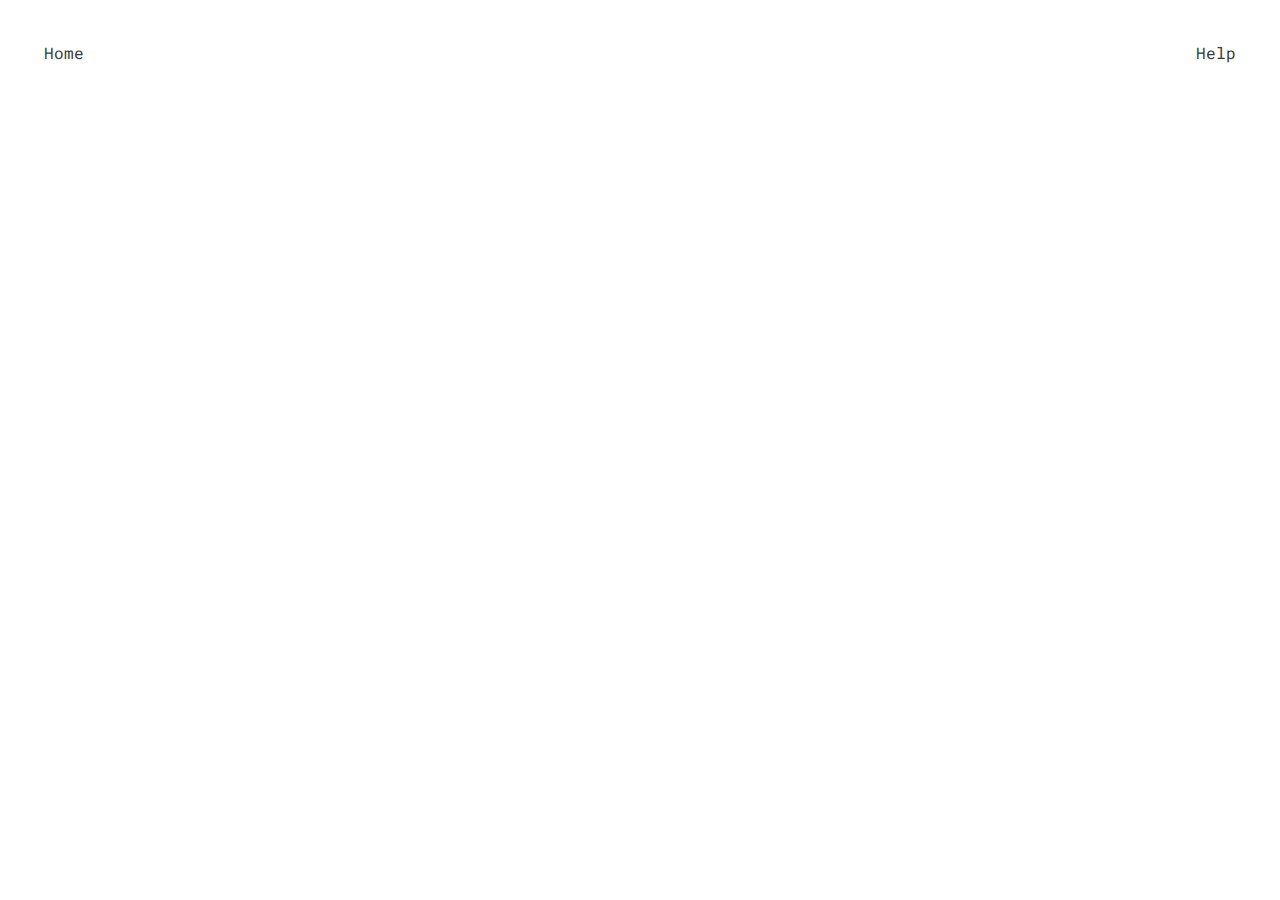
==== index.html @ 74657f7d "Initial commit" ====
<!DOCTYPE html>
<html lang="en">
<head>
    <meta charset="UTF-8">
    <meta name="viewport" content="width=device-width, initial-scale=1.0">
    <title>Fortune Cookie Zodiac</title>
    <link rel="stylesheet" href="css/normalize.css">
    <link rel="stylesheet" href="css/style.css">
</head>
<body>

    <header class="help-header">
        <a href="index.html">Home</a>
        <a href="help.html">Help</a>
    </header>


</body>
</html>
---- css/style.css ----
@font-face {
    font-family: PP Editorial New;
    src: url(../typography/PPEditorialNew-Ultralight.woff2) format('woff2');
    font-weight: 200;
    font-style: normal;
    font-display: swap;
}

@font-face {
    font-family: Roboto Mono;
    src: url(../typography/RobotoMono-Regular.woff2) format('woff2');
    font-weight: normal;
    font-style: normal;
    font-display: swap;
}

@keyframes fadeInUp {
    from {
      opacity: 0;
      transform: translateY(20px);
    }
    to {
      opacity: 1;
      transform: translateY(0);
    }
}

@keyframes headerFadeInUp {
    from {
      opacity: 0;
    }
    to {
      opacity: 1;
    }
}

html{
    /* design system colors for the website */
    --background-color: #FFFFFF;
    --primary-color: #3A3A3A;
    --secondary-color: #FC474D;
}

* {
    box-sizing: border-box;
   }

body {
    background-color: var(--background-color);
}

h1{
    font-family: PP Editorial New, 'Times New Roman', Times, serif;
    font-weight: 100;
    font-size: 50px;
    line-height: 41px;
    color: var(--primary-color);
    margin: 81px 0 36px 0;
}

h2{
    font-family: PP Editorial New, 'Times New Roman', Times, serif;
    font-weight: 100;
    font-size: 28px;
    line-height: 31px;
    color: var(--secondary-color);
    margin: 36px 0 10px 0;
}

h3{
    font-family: PP Editorial New, 'Times New Roman', Times, serif;
    font-weight: 100;
    font-size: 24px;
    color: var(--primary-color);
    margin-block: 8px;
}

p{
    font-family: Roboto Mono, 'Courier New', Courier, monospace;
    font-weight: 400;
    font-size: 16px;
    line-height: 20px;
    color: var(--primary-color);
}

.help-header {
    display: flex;
    justify-content: space-between;
    align-items: center;
    margin: 44px 0 44px 0;
    animation: headerFadeInUp 0.45s ease-in-out forwards;
}

.help-header a {
    text-decoration: none;
    color: var(--primary-color);
    font-family: Roboto Mono, 'Courier New', Courier, monospace;
    font-size: 16px;
}

.help-header a:hover {
    color: var(--secondary-color);
}

.h3-list {
    list-style-position: outside;
    display: flex;
    flex-direction: column;
    align-items: center;
    margin-bottom: 60px;
}

.help-container {
    display: flex;
    flex-direction: column;
    align-items: center;
    border: 1px dashed var(--primary-color);
    border-radius: 4px;
    margin-bottom: 36px;
    padding-inline: 55px;
    background-color: #FFFFFF;
    max-width: 696px;
    filter: drop-shadow(-4px 4px 3.1px rgba(0, 0, 0, 0.10));
}

.hca {
    animation: fadeInUp .45s ease-in-out forwards;
}

.hcb {
    opacity: 0;
    animation: fadeInUp 0.33s ease-in-out .5s forwards;
}

.help-content {
    display: flex;
    flex-direction: column;
    align-items: center;
    max-width: 587px;
    height: auto;
}

.faq {
    margin-block: 0;
}

.help-container p.faq:last-child {
    margin-bottom: 60px;
}

.help-container h2,
.help-container .faq {
    text-align: left;
    align-self: flex-start;
}

@media (min-width: 1200px) {
    body {
        margin-inline: 44px;
    }

    .help {
        max-width: 696px;
        margin-inline: auto;
    }
}
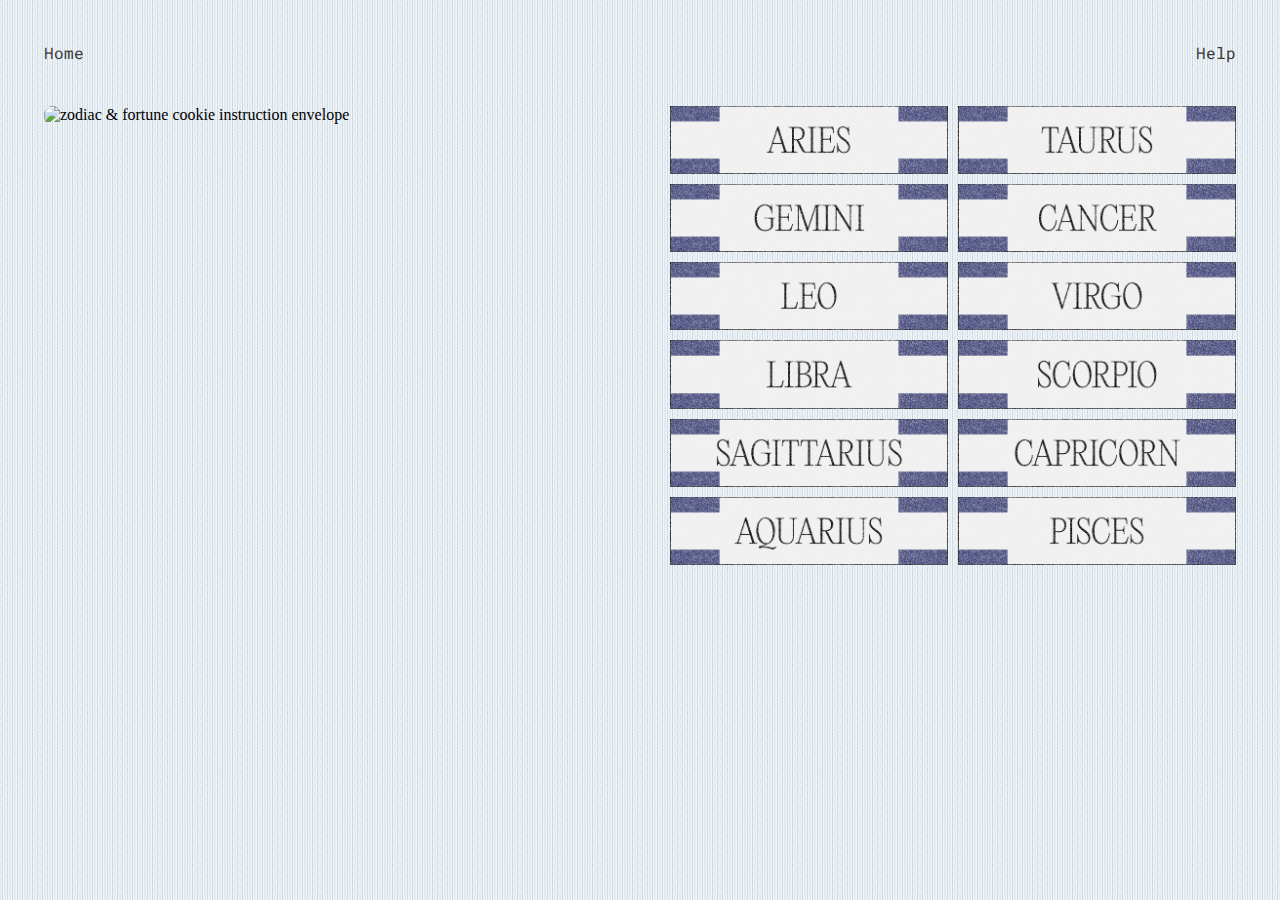
==== commit cd95ce9f: "responsive-update" ====
--- a/index.html
+++ b/index.html
@@ -14,6 +14,28 @@
         <a href="help.html">Help</a>
     </header>
 
+    <div class="index-container">
+        <div class="left-section">
+            <img src="image/envelope.png" alt="zodiac & fortune cookie instruction envelope">
+        </div>
+
+        <div class="right-section">
+            <div class="zodiac-grid">
+                <img src="image/c-aries-04.jpg" alt="">
+                <img src="image/c-taurus.jpg" alt="">
+                <img src="image/c-gemini.jpg" alt="">
+                <img src="image/c-cancer.jpg" alt="">
+                <img src="image/c-leo.jpg" alt="">
+                <img src="image/c-virgo.jpg" alt="">
+                <img src="image/c-libra.jpg" alt="">
+                <img src="image/c-scorpio.jpg" alt="">
+                <img src="image/c-sagittarius.jpg" alt="">
+                <img src="image/c-capricorn.jpg" alt="">
+                <img src="image/c-aquarius.jpg" alt="">
+                <img src="image/c-pisces.jpg" alt="">
+            </div>
+        </div>
+    </div>
 
 </body>
 </html>--- a/css/style.css
+++ b/css/style.css
@@ -43,15 +43,16 @@
 
 * {
     box-sizing: border-box;
-   }
+}
 
 body {
     background-color: var(--background-color);
+    background-image: url(../image/Blu\ Stripes\ Texture.png);
 }
 
 h1{
     font-family: PP Editorial New, 'Times New Roman', Times, serif;
-    font-weight: 100;
+    font-weight: 200;
     font-size: 50px;
     line-height: 41px;
     color: var(--primary-color);
@@ -102,6 +103,44 @@
     color: var(--secondary-color);
 }
 
+.index-container {
+    display: flex;
+    justify-content: space-between;
+    align-items: flex-start;
+    gap: 60px;
+    margin: 0 auto;
+}
+
+.left-section {
+    flex: 1 1 50%;
+    width: 100%;
+    height: auto;
+    animation: fadeInUp .45s ease-in-out forwards;
+}
+
+.left-section img {
+    width: 100%;
+    height: auto;
+}
+
+.right-section {
+    flex: 1 1 50%;
+    max-width: 50%;
+    animation: fadeInUp .45s ease-in-out forwards;
+}
+
+.zodiac-grid {
+    display: grid;
+    grid-template-columns: repeat(2, 1fr);
+    grid-template-rows: repeat(6, 1fr);
+    gap: 10px;
+}
+
+.zodiac-grid img {
+    width: 100%;
+    height: auto;
+}
+
 .h3-list {
     list-style-position: outside;
     display: flex;
@@ -111,15 +150,11 @@
 }
 
 .help-container {
+    background-color: #FFFFFF;
     display: flex;
     flex-direction: column;
     align-items: center;
     border: 1px dashed var(--primary-color);
-    border-radius: 4px;
-    margin-bottom: 36px;
-    padding-inline: 55px;
-    background-color: #FFFFFF;
-    max-width: 696px;
     filter: drop-shadow(-4px 4px 3.1px rgba(0, 0, 0, 0.10));
 }
 
@@ -159,8 +194,129 @@
         margin-inline: 44px;
     }
 
+    .left-section img {
+        margin-bottom: 36px;
+        width: 712.746px;
+        height: 892px;
+        aspect-ratio: 712.746 / 892;
+        max-width: 100%;
+        height: auto;
+        border-radius: 8px;
+        flex-shrink: 0;
+    }
+
     .help {
         max-width: 696px;
         margin-inline: auto;
     }
+
+    .help-container {
+        border-radius: 4px;
+        margin-bottom: 36px;
+        padding-inline: 55px;
+        max-width: 696px;
+    }
+
+    .help-container.hcb h2:first-of-type {
+        margin-top: 25px;
+    }
+
+    .h3-list {
+        margin: 0 0 36px 0;
+    }
+}
+
+@media (min-width: 834px) and (max-width: 1200px) {
+    body {
+        margin-inline: 60px;
+    }
+    
+    .index-container {
+        flex-direction: column;
+    }
+
+    .left-section,
+    .right-section {
+        flex: 1 1 100%;
+        max-width: 100%;
+    }
+
+    .zodiac-grid {
+        grid-template-columns: repeat(2, 1fr);
+    }
+
+    .zodiac-grid img:last-child {
+        margin-bottom: 26px;
+    }
+
+    .help {
+        max-width: 696px;
+        margin-inline: auto;
+    }
+
+    .help-container {
+        border-radius: 4px;
+        margin-bottom: 36px;
+        padding-inline: 55px;
+        max-width: 696px;
+    }
+}
+
+@media (min-width: 330px) and (max-width: 834px) {
+    body {
+        margin-inline: 26px;
+    }
+
+    h1{
+        font-size: 36px;
+        margin: 36px 0 26px 0;
+    }
+
+    h2 {
+        font-size: 26px;
+    }
+
+    h3 {
+        font-size: 24px;
+    }
+
+    p {
+        font-size: 14px;
+    }
+
+    .index-container {
+        flex-direction: column;
+    }
+
+    .left-section,
+    .right-section {
+        flex: 1 1 100%;
+        max-width: 100%;
+    }
+
+    .zodiac-grid {
+        grid-template-columns: repeat(1, 1fr);
+    }
+
+    .zodiac-grid img:last-child {
+        margin-bottom: 26px;
+    }
+
+    .help-container.hcb h2:first-of-type {
+        margin-top: 0;
+    }
+
+    .h3-list {
+        margin: 0 0 36px 0;
+    }
+
+    .help-container p.faq:last-child {
+        margin-bottom: 36px;
+    }
+
+    .help-container {
+        border-radius: 4px;
+        margin-bottom: 36px;
+        padding-inline: 26px;
+    }
 }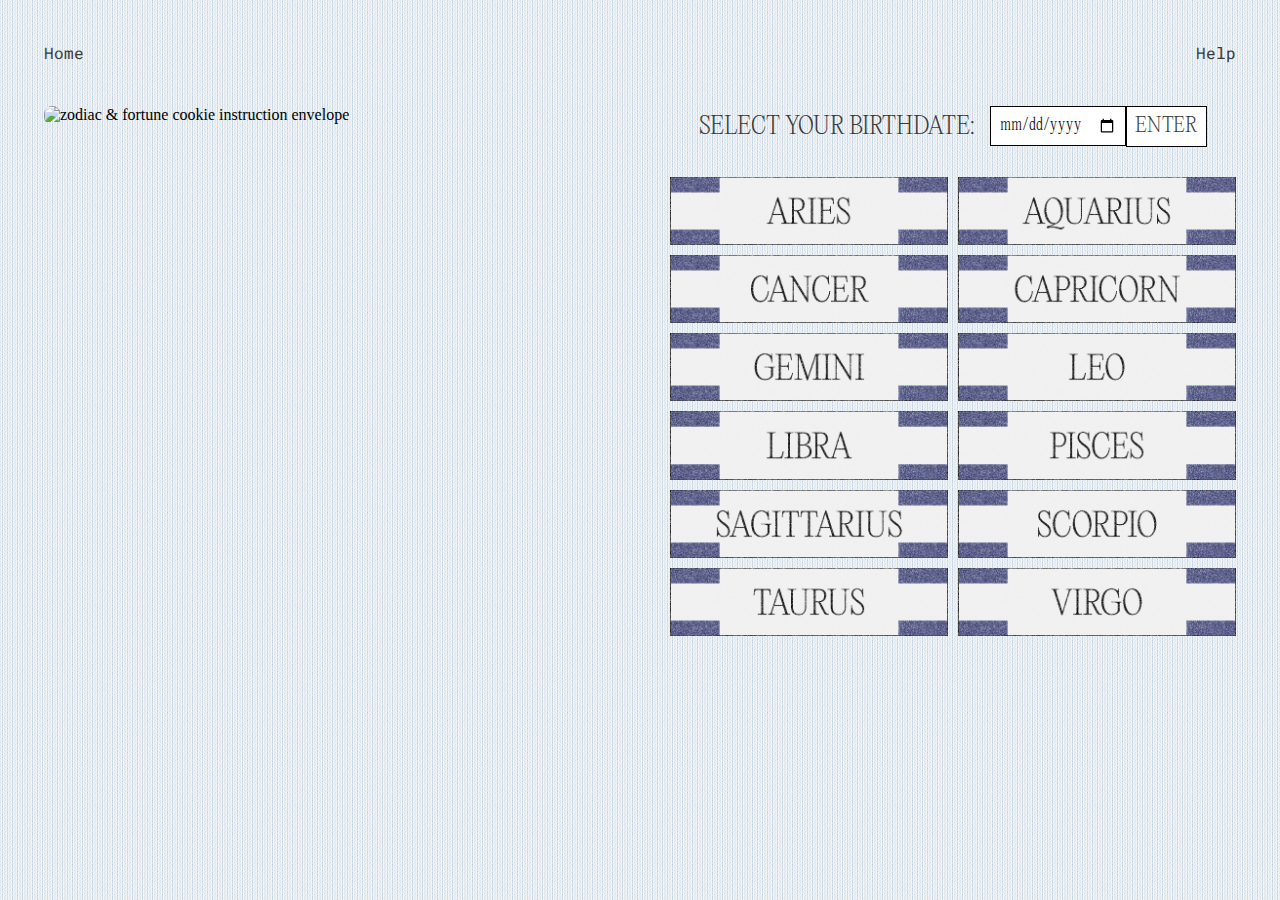
==== commit 3a25c280: "js-start" ====
--- a/index.html
+++ b/index.html
@@ -20,8 +20,16 @@
         </div>
 
         <div class="right-section">
+
+            <form>
+                <label for="birthday">SELECT YOUR BIRTHDATE:</label>
+                <input type="date" id="datepicker" name="birthday">
+                <button class="submit">ENTER</button>
+            </form>
+            <ul class="errors" hidden></ul>
+
             <div class="zodiac-grid">
-                <img src="image/c-aries-04.jpg" alt="">
+                <!-- <img src="image/c-aries-04.jpg" alt="">
                 <img src="image/c-taurus.jpg" alt="">
                 <img src="image/c-gemini.jpg" alt="">
                 <img src="image/c-cancer.jpg" alt="">
@@ -32,10 +40,11 @@
                 <img src="image/c-sagittarius.jpg" alt="">
                 <img src="image/c-capricorn.jpg" alt="">
                 <img src="image/c-aquarius.jpg" alt="">
-                <img src="image/c-pisces.jpg" alt="">
+                <img src="image/c-pisces.jpg" alt=""> -->
             </div>
         </div>
     </div>
 
+    <script src="main.js"></script>
 </body>
 </html>--- a/css/style.css
+++ b/css/style.css
@@ -189,6 +189,42 @@
     align-self: flex-start;
 }
 
+form {
+    display: flex;
+    align-items: flex-start;
+    justify-content: center;
+}
+
+label {
+    font-family: 'PP Editorial New';
+    font-style: normal;
+    font-size: 24px;
+    color: var(--primary-color);
+    margin-top: 8px;
+}
+
+input {
+    font-family: 'PP Editorial New';
+    font-style: normal;
+    font-size: 16px;
+    margin: 0 0 30px 16px;
+    padding: 8px;
+    background-color: var(--background-color);
+    border: solid black .75px;
+    height: 40px;
+}
+
+.submit {
+    margin-bottom: 30px;
+    padding: 8px;
+    font-family: 'PP Editorial New';
+    font-style: normal;
+    font-size: 20px;
+    color: var(--primary-color);
+    background-color: var(--background-color);
+    border: solid black .75px;
+}
+
 @media (min-width: 1200px) {
     body {
         margin-inline: 44px;
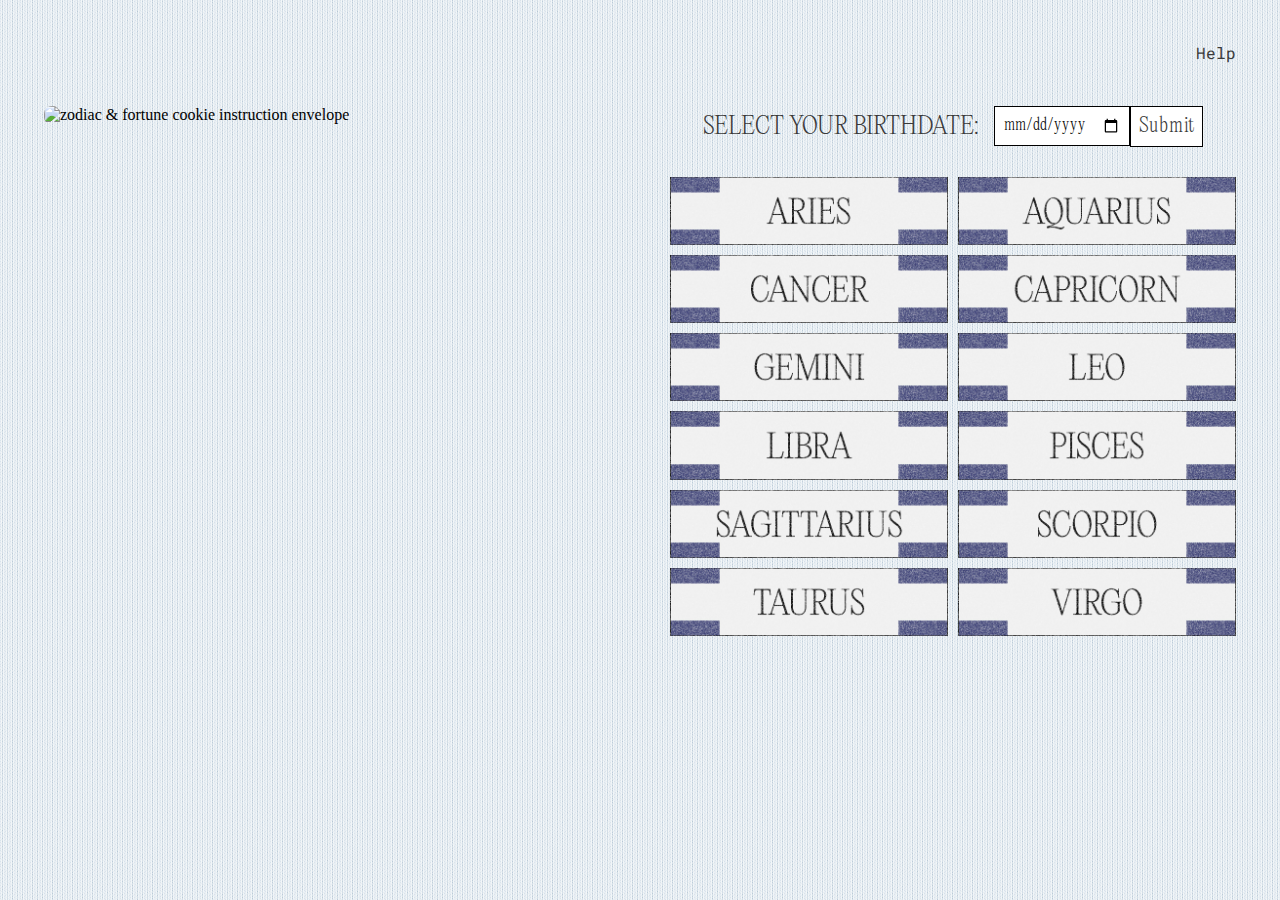
==== commit e585236f: "zodiac-data" ====
--- a/index.html
+++ b/index.html
@@ -3,15 +3,14 @@
 <head>
     <meta charset="UTF-8">
     <meta name="viewport" content="width=device-width, initial-scale=1.0">
-    <title>Fortune Cookie Zodiac</title>
+    <title>Zodiac Fortune Cookie 🥠</title>
     <link rel="stylesheet" href="css/normalize.css">
     <link rel="stylesheet" href="css/style.css">
 </head>
 <body>
 
     <header class="help-header">
-        <a href="index.html">Home</a>
-        <a href="help.html">Help</a>
+        <a href="#" class="help-link">Help</a>
     </header>
 
     <div class="index-container">
@@ -22,25 +21,47 @@
         <div class="right-section">
 
             <form>
-                <label for="birthday">SELECT YOUR BIRTHDATE:</label>
-                <input type="date" id="datepicker" name="birthday">
-                <button class="submit">ENTER</button>
+                <label for="birthdate">SELECT YOUR BIRTHDATE:</label>
+                <input type="date" id="birthdate" name="birthdate" required>
+                <button class="submit" type="submit">Submit</button>
             </form>
+
             <ul class="errors" hidden></ul>
 
-            <div class="zodiac-grid">
-                <!-- <img src="image/c-aries-04.jpg" alt="">
-                <img src="image/c-taurus.jpg" alt="">
-                <img src="image/c-gemini.jpg" alt="">
-                <img src="image/c-cancer.jpg" alt="">
-                <img src="image/c-leo.jpg" alt="">
-                <img src="image/c-virgo.jpg" alt="">
-                <img src="image/c-libra.jpg" alt="">
-                <img src="image/c-scorpio.jpg" alt="">
-                <img src="image/c-sagittarius.jpg" alt="">
-                <img src="image/c-capricorn.jpg" alt="">
-                <img src="image/c-aquarius.jpg" alt="">
-                <img src="image/c-pisces.jpg" alt=""> -->
+            <div class="zodiac-grid"></div>
+
+        </div>
+    </div>
+
+    <!-- added popup-info class for styling -->
+    <div class="help popup-info">
+        <div class="popup-content">
+            <!-- popup Header with close button -->
+            <div class="popup-header">
+                <button class="close-btn-info" type="button" aria-label="Close help popup">&#x2715;</button>
+            </div>
+    
+            <!-- how it works Section (using hca) -->
+            <div class="help-container hca">
+                <div class="help-content">
+                    <h1>How does this work?</h1>
+                    <ol class="h3-list">
+                        <li><h3>Select your birthday using the date picker.</h3></li>
+                        <li><h3>We'll find your zodiac sign for you.</h3></li>
+                        <li><h3>You'll receive a fortune cookie message based on your sign!</h3></li>
+                    </ol>
+                </div>
+            </div>
+    
+            <!-- FAQ section (using hcb) -->
+            <div class="help-container hcb">
+                <div class="help-content">
+                    <h1>FAQ</h1>
+                    <h2>What if I don't know my zodiac sign?</h2>
+                    <p class="faq">No worries! Just pick your birthday, and we'll tell you your sign automatically.</p>
+                    <h2>Can I get a different fortune?</h2>
+                    <p class="faq">Right now, you'll receive one special fortune for your zodiac sign. But who knows? Maybe new fortunes will be added soon!</p>
+                </div>
             </div>
         </div>
     </div>
--- a/css/style.css
+++ b/css/style.css
@@ -84,9 +84,95 @@
     color: var(--primary-color);
 }
 
+.popup-content {
+    display: flex;
+    flex-direction: column;
+    gap: 24px;
+}
+
+.popup-header {
+    display: flex;
+    justify-content: flex-end;
+    margin-bottom: 0;
+}
+
+.close-btn-info {
+    background-color: var(--background-color);
+    border: 1px dashed var(--primary-color);
+    font-size: 1.5rem;
+    cursor: pointer;
+    padding: 10px 16px;
+}
+
+.help.popup-info {
+    display: none;
+    position: fixed;
+    top: 50%;
+    left: 50%;
+    transform: translate(-50%, -50%);
+    padding: 20px;
+    border-radius: 10px;
+    z-index: 1001;
+}
+
+.help.popup-info.active {
+    display: block;
+}
+
+body.blurred::before {
+    content: "";
+    position: fixed;
+    top: 0;
+    left: 0;
+    width: 100%;
+    height: 100%;
+    backdrop-filter: blur(5px); 
+    background: rgba(0, 0, 0, 0.5);
+    z-index: 1000;
+}
+
+/* for the pop-up overlay */
+.zodiac-popup {
+    position: fixed;
+    top: 50%;
+    left: 50%;
+    transform: translate(-50%, -50%);
+    background: white;
+    padding: 20px;
+    border: 1px dashed var(--primary-color);
+    border-radius: 5px;
+    box-shadow: 0 0 10px var(--primary-color);
+    z-index: 1000; 
+    text-align: center;
+}
+
+/* for the overlay background */
+.overlay {
+    position: fixed;
+    top: 0;
+    left: 0;
+    width: 100%;
+    height: 100%;
+    backdrop-filter: blur(4px);
+    background: rgba(0, 0, 0, 0.5);
+    z-index: 999;
+}
+
+/* for the close button */
+.zodiac-popup button {
+    font-family: PP Editorial New, 'Times New Roman', Times, serif;
+    font-size: 20px;
+    margin-top: 10px;
+    padding: 5px 10px;
+    color: var(--primary-color);
+    border: none;
+    border-radius: 5px;
+    cursor: pointer;
+}
+
 .help-header {
     display: flex;
-    justify-content: space-between;
+    justify-content: flex-end;
     align-items: center;
     margin: 44px 0 44px 0;
     animation: headerFadeInUp 0.45s ease-in-out forwards;
